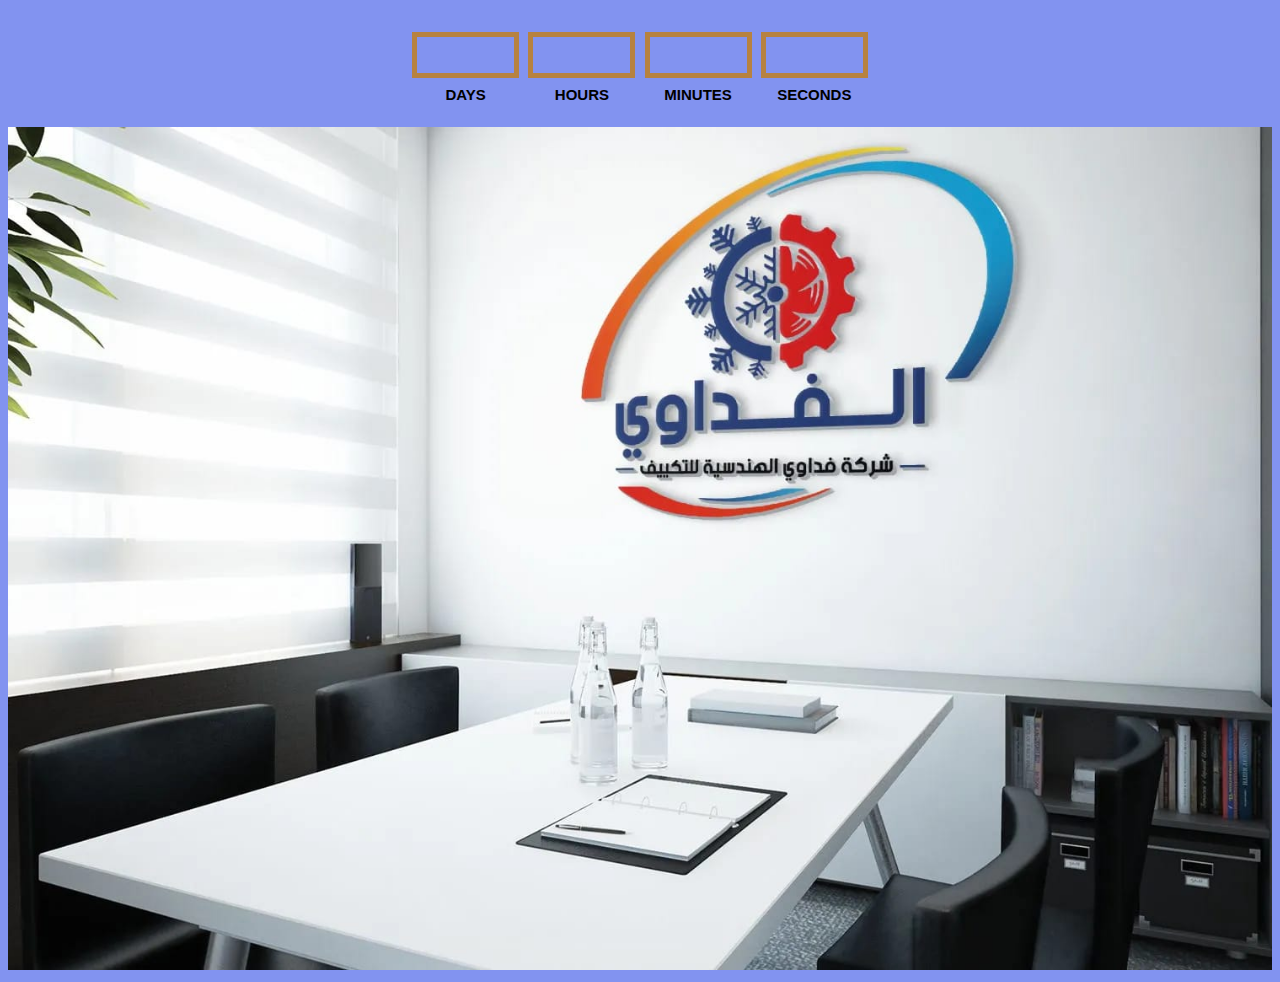
==== index.html @ b5aeb5b3 "Add files via upload" ====
<!DOCTYPE html>
<html lang="en">
<head>
  <meta charset="UTF-8">
  <title>fedawi-company-coming-soon</title>

  <link rel="stylesheet" href="style.css">
</head>
<body >
  
  <div id="timer">
  
    <div id='days' class="board">
      <div class="number"></div>
      <div class="labels">Days</div>
    </div>

    <div id='hours' class="board">
      <div class="number"></div>
      <div class="labels">Hours</div>
    </div>

    <div id='minutes' class="board">
      <div class="number"></div>
      <div class="labels">Minutes</div>
    </div>

    <div id='seconds' class="board">
      <div class="number"></div>
      <div class="labels">Seconds</div>
    </div>
  </div>
 
  <img  class="img"  src="about-2.jpeg">
  
  <script src="script.js"></script>
</body>
</html>
---- style.css ----
/* CHANGE COLOR AND FONT HERE */
:root {
    --board-color: #8293f0;
    --frame-color: #B78240;
    --main-font-color: #fffdfd;
    --main-font-family: 'Trebuchet MS';
    background-color: #8293f0;
  
  }
  
  #timer {

   z-index: 1;
    width: 465px;
    display: flex;
    justify-content: center;
    text-align: center;
    margin: auto;
    padding: 24px 0;
  }
  
  #timer .board {
    width: 23%;
    margin: 0 1%;
    font-family: var(--main-font-family), Arial, sans-serif;
    font-weight: 700;
  }
  
  #timer .board > div.number {
    background-color: var(--board-color);
    border: var(--frame-color) solid 5px;
    color: var(--main-font-color);
    font-size: 48px;
    padding: 18px 0;
  }
  
  #timer .board > div.labels {
    padding-top: 8px;
    font-size: 15px;
    text-transform: uppercase;
  }

  .img{
    
    z-index: 0;
    width: 100%;
    height: auto;
  }
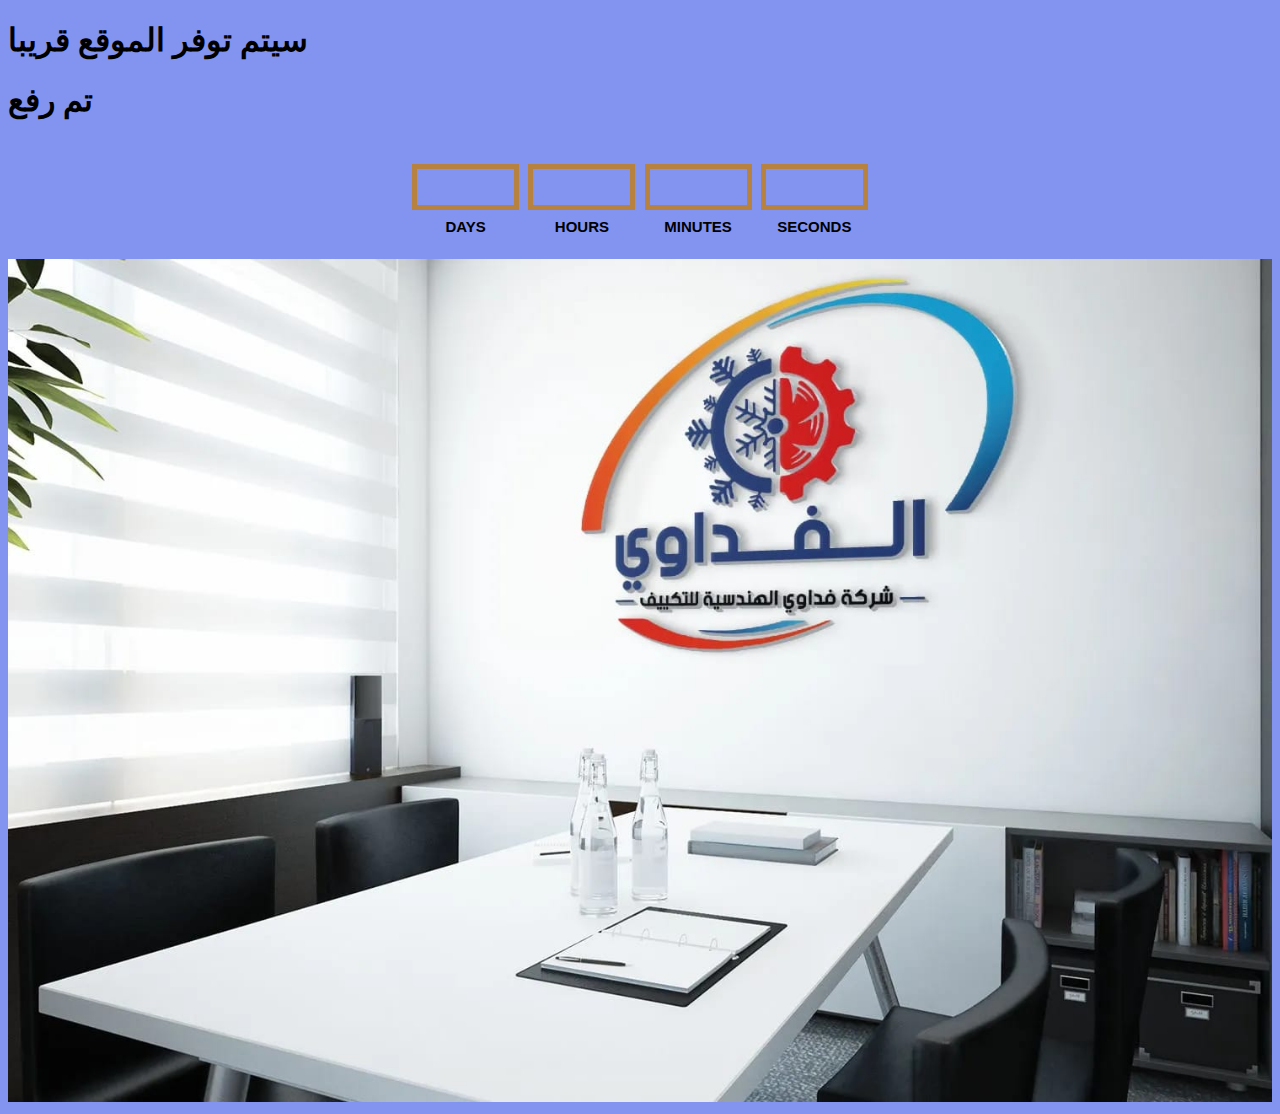
==== commit 09842c6f: "Add files via upload" ====
--- a/index.html
+++ b/index.html
@@ -7,8 +7,11 @@
   <link rel="stylesheet" href="style.css">
 </head>
 <body >
-  
+  <h1 class="son">سيتم توفر الموقع قريبا </h1>
+  <h1 class="son">   تم رفع  </h1>
+
   <div id="timer">
+    
   
     <div id='days' class="board">
       <div class="number"></div>
